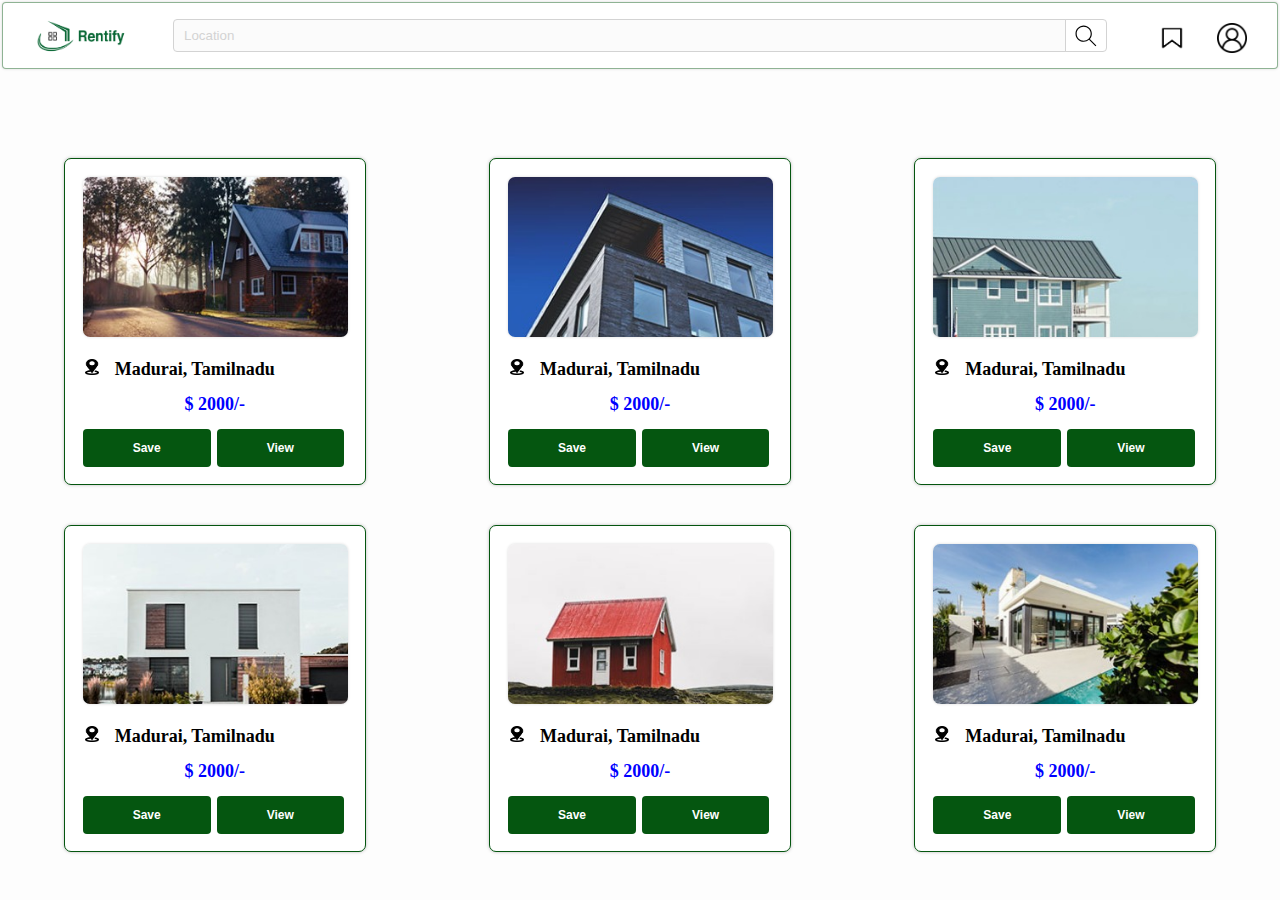
==== main.html @ 3eaf2df4 "Update and rename index.html to main.html" ====
<html>
    <head>
        <link rel="stylesheet" href="../css/index.css">
    </head>
    <body>

        <div class="header">
            <div class="logo-side">
                <div class="logo-side-flex">
                    <img class="rentify-logo" src="../rentify-images/Rentify.png">
                </div>
            </div>
            <div class="search-side">
                <div class="search-side-flex">
                    <input class="text" type="text" placeholder="Location">
                    <button class="search">
                        <img class="search-image" src="../rentify-images/search.svg">
                        <div class="search-tooltip">Search</div>
                    </button>
                </div>
            </div>
            <div class="other-side">
                <div class="logo-side-flex">
                    <a href="../save.html">
                        <div class="save-image">
                            <img class="header-save-image" src="../rentify-images/—Pngtree—line icon save_5784773.png">
                            <div class="save-tooltip">Save</div>
                        </div>
                    </a>
                    <div>
                        <div class="header-login js-header-login">
                            <img class="header-save-image" src="../rentify-images/user.png">
                            <div class="login-tooltip">Login</div>
                        </div>
                    </div>
                </div>
                <div class="js-loginopacity">

                </div>
            </div>
        </div>


        <div class="grid-rentify">
            
            <div class="flex-rentify">
                <div class="rentifydetail">
                    <div class="rentify-image">
                            <img class="images" src="../rentify-images/WhatsApp Image 2024-06-06 at 3.03.54 PM (1).jpeg">
                    </div>
                    <div class="rentify-details">
                        <img class="location" src="../rentify-images/pngwing.com.png">
                        <div class="rentify-place">Madurai, Tamilnadu</div>
                        <div class="amount">
                            $ 2000/-
                        </div>
                        <div>
                            <button class="save">Save</button>
                            <a href="../view.html">  
                            <button class="view">View</button>
                            </a>
                        </div>
                    </div>
                </div>
            </div>
            
            <div class="flex-rentify">
                <div class="rentifydetail">
                    <div class="rentify-image">
                            <img class="images" src="../rentify-images/WhatsApp Image 2024-06-06 at 3.03.54 PM (2).jpeg">
                    </div>
                    <div class="rentify-details">
                        <img class="location" src="../rentify-images/pngwing.com.png">
                        <div class="rentify-place">Madurai, Tamilnadu</div>
                        <div class="amount">
                            $ 2000/-
                        </div>
                        <div>
                            <button class="save">Save</button>
                            <button class="view">View</button>
                        </div>
                    </div>
                </div>
            </div>

            <div class="flex-rentify">
                <div class="rentifydetail">
                    <div class="rentify-image">
                            <img class="images" src="../rentify-images/WhatsApp Image 2024-06-06 at 3.03.54 PM (3).jpeg">
                    </div>
                    <div class="rentify-details">
                        <img class="location" src="../rentify-images/pngwing.com.png">
                        <div class="rentify-place">Madurai, Tamilnadu</div>
                        <div class="amount">
                            $ 2000/-
                        </div>
                        <div>
                            <button class="save">Save</button>
                            <button class="view">View</button>
                        </div>
                    </div>
                </div>
            </div>

            <div class="flex-rentify">
                <div class="rentifydetail">
                    <div class="rentify-image">
                            <img class="images" src="../rentify-images/WhatsApp Image 2024-06-06 at 3.04.09 PM.jpeg">
                    </div>
                    <div class="rentify-details">
                        <img class="location" src="../rentify-images/pngwing.com.png">
                        <div class="rentify-place">Madurai, Tamilnadu</div>
                        <div class="amount">
                            $ 2000/-
                        </div>
                        <div>
                            <button class="save">Save</button>
                            <button class="view">View</button>
                        </div>
                    </div>
                </div>
            </div>

            <div class="flex-rentify">
                <div class="rentifydetail">
                    <div class="rentify-image">
                            <img class="images" src="../rentify-images/WhatsApp Image 2024-06-06 at 3.03.54 PM.jpeg">
                    </div>
                    <div class="rentify-details">
                        <img class="location" src="../rentify-images/pngwing.com.png">
                        <div class="rentify-place">Madurai, Tamilnadu</div>
                        <div class="amount">
                            $ 2000/-
                        </div>
                        <div>
                            <button class="save">Save</button>
                            <button class="view">View</button>
                        </div>
                    </div>
                </div>
            </div>

            <div class="flex-rentify">
                <div class="rentifydetail">
                    <div class="rentify-image">
                            <img class="images" src="../rentify-images/WhatsApp Image 2024-06-06 at 3.04.09 PM (1).jpeg">
                    </div>
                    <div class="rentify-details">
                        <img class="location" src="../rentify-images/pngwing.com.png">
                        <div class="rentify-place">Madurai, Tamilnadu</div>
                        <div class="amount">
                            $ 2000/-
                        </div>
                        <div>
                            <button class="save">Save</button>
                            <button class="view">View</button>
                        </div>
                    </div>
                </div>
            </div>
        </div>

        <script  type="module" src="../js/index.js"></script>
    </body>
</html>
---- css/index.css ----
body{
    padding-top:150px;
    background-color: rgba(252, 252, 252, 0.804);
}
.rentify-logo{
    width:100px;
}
.rentifydetail{
    width: 300px;
    background-color: white;
    border-style:solid;
    border-width:1px;
    border-color: rgb(5, 86, 16);
    border-radius: 7px;
    box-shadow: 0 0 3.5px rgba(0,0,0,0.262);
    
}
.rentify-image{
    width: 300px;
    height: 200px;
}
.rentify-details{
    width: 300px;
    height: 125px;
}
.images{
    width:265px;
    height: 160px;
    object-fit: cover;
    margin:0px;
    margin-top: 18px;
    margin-left: 18px;
    border-style: solid;
    border:none;
    border-radius: 7px;
    box-shadow: 0 0 3px rgba(0,0,0,0.15);
}
.rentify-place{
    font-weight:bold;
    font-size: 18px;
    margin:0px;
    margin-left:12px; 
    display:inline-block;
}
.save,.view{
    margin:0px;
    margin-left:18px;
    background-color:rgb(5, 86, 16);
    padding:0px;
    padding-top:12px;
    padding-bottom:12px;
    padding-left:50px;
    padding-right:50px;
    border-style:solid;
    border:none;
    border-radius:4px;
    font-size:12px;
    font-weight:bold;
    color:white;
    cursor: pointer;
}
.view{
    margin-left:2px;
}
.save:hover{
    background-color: white;
    color:rgb(5, 86, 16);
    border-style:solid;
    border-color:rgb(5, 86, 16);
    border-style: solid;
    border-width: 1px;
    border-color:rgb(5, 86, 16);
    padding-top:11px;
    padding-bottom:11px;
    padding-left:49px;
    padding-right:49px;
}
.view:hover{
    background-color: white;
    color:rgb(5, 86, 16);
    border-style: solid;
    border-width: 1px;
    border-color:rgb(5, 86, 16);
    padding-top:11px;
    padding-bottom:11px;
    padding-left:49px;
    padding-right:49px;
}
.grid-rentify{
    display:grid;
    grid-template-columns: 1fr 1fr 1fr 1fr;
    row-gap: 40px;
    column-gap: 12px;
    align-items: center;
}
.flex-rentify{
    display:flex;
    justify-content: center;
    align-items: center;
}
.header{
    position:fixed;
    top:2;
    right:2;
    left:2;
    height:65px;
    display:flex;
    border-style: solid;
    border-width: 1px;
    border-color:rgba(5, 86, 16, 0.447);
    border-radius:4px;
    background-color: white;
    z-index:100;
    box-shadow: 0 0 3px rgba(0,0,0,0.15);
}
.logo-side{
    width:150px;
    border-radius:6px;
}
.search-side{
    flex:1;
    border-radius:6px;
}
.other-side{
    width:150px;
    border-radius:6px;
    position:relative;
}
.logo-side-flex{
    display:flex;
    justify-content: center;
    align-items: center;
    height: 70px;
}
.search-side-flex{
    display:flex;
    align-items: center;
    height: 65px;
    margin:0px;
    margin-left:20px;
    margin-right:20px;
}
.text{
    width:100%;
    padding:0px;
    padding-top:8px;
    padding-bottom:8px;
    padding-left:10px;
    padding-right:10px;
    border-style:solid;
    border-width:1px;
    border-color:lightgray;
    border-top-left-radius:4px;
    border-bottom-left-radius:4px;
    background-color: rgb(251, 251, 251);
}
.text::placeholder{
    color:lightgray;
}
.search{
    padding:0px;
    padding-top:5px;
    padding-bottom:4px;
    padding-left:6px;
    padding-right:6px;
    border-style:solid;
    border-width:1px;
    border-color:lightgray;
    margin-left:-4px;
    border-top-right-radius:4px;
    border-bottom-right-radius:4px;
    background-color: white;
    cursor:pointer;
    position:relative;
}
.header-save-image{
    width:30px;
    height: 30px;
}
.save-image{
    cursor: pointer;
    position:relative;
}
.header-login{
    width:30px;
    height:30px;
    background-color: white;
    border-radius:50px;
    margin-left:30px;
    cursor: pointer;
    position:relative;
}
.search-image{
    width:28px;
    height:22px;
    object-fit: cover;
}
.search-tooltip,.save-tooltip,.login-tooltip{
    position:absolute;
    bottom:-39;
    left:0;
    background-color:white;
    padding:0;
    padding-top:2px;
    padding-bottom:2px;
    padding-right:4px;
    padding-left:4px;
    font-size:12px;
    border-style:solid;
    border-width:1px;
    border-color:lightgray;
    border-radius:2px;
    color:rgb(105, 105, 105);
    opacity: 0;
}
.search:hover .search-tooltip,.save-image:hover .save-tooltip,.header-login:hover .login-tooltip{
    opacity:1;
}
.search .search-tooltip,.save-image:hover .save-tooltip,.header-login .login-tooltip{
    pointer-events: none;
}
.login-side{
    position:absolute;
    bottom:-110;
    right:0;
    left:0;
    height:106px;
    background-color: white;
    border-style: solid;
    border-width: 1px;
    border-color:rgba(5, 86, 16, 0.447);
    border-radius:4px;
    background-color: white;
    z-index:100;
    opacity: 1;
    box-shadow: 0 0 3px rgba(0,0,0,0.15);
}
.buyer-tooltip,.seller-tooltip{
    margin:2px 2px 2px 2px;
    height:50px;
    display: flex;
    justify-content: center;
    align-items: center;
    cursor: pointer;
}
.buyer-tooltip:hover,.seller-tooltip:hover{
    background-color: rgba(14, 149, 32, 0.693);
    color:white;
}

@media(max-width:630px){
    .grid-rentify{
        grid-template-columns: 1fr;
    }
}

@media(min-width:631px) and (max-width:953px){
    .grid-rentify{
        grid-template-columns: 1fr 1fr;
    }
} 

@media(min-width:954px) and (max-width:1280px){
    .grid-rentify{
        grid-template-columns: 1fr 1fr 1fr;
    }
}

@media(min-width:1281px){
    .grid-rentify{
        grid-template-columns: 1fr 1fr 1fr 1fr;
    }
}

.location{
    width:14px;
    height:16px;
    display:inline-block;
    margin:0;
    margin-left:20px;
}

.amount{
    display:flex;
    justify-content: center;
    align-items: center;
    font-size:18px;
    font-weight:bold;
    color:rgb(0, 0, 255);
    margin:0px;
    margin-top:14px;
    margin-bottom:14px;
}
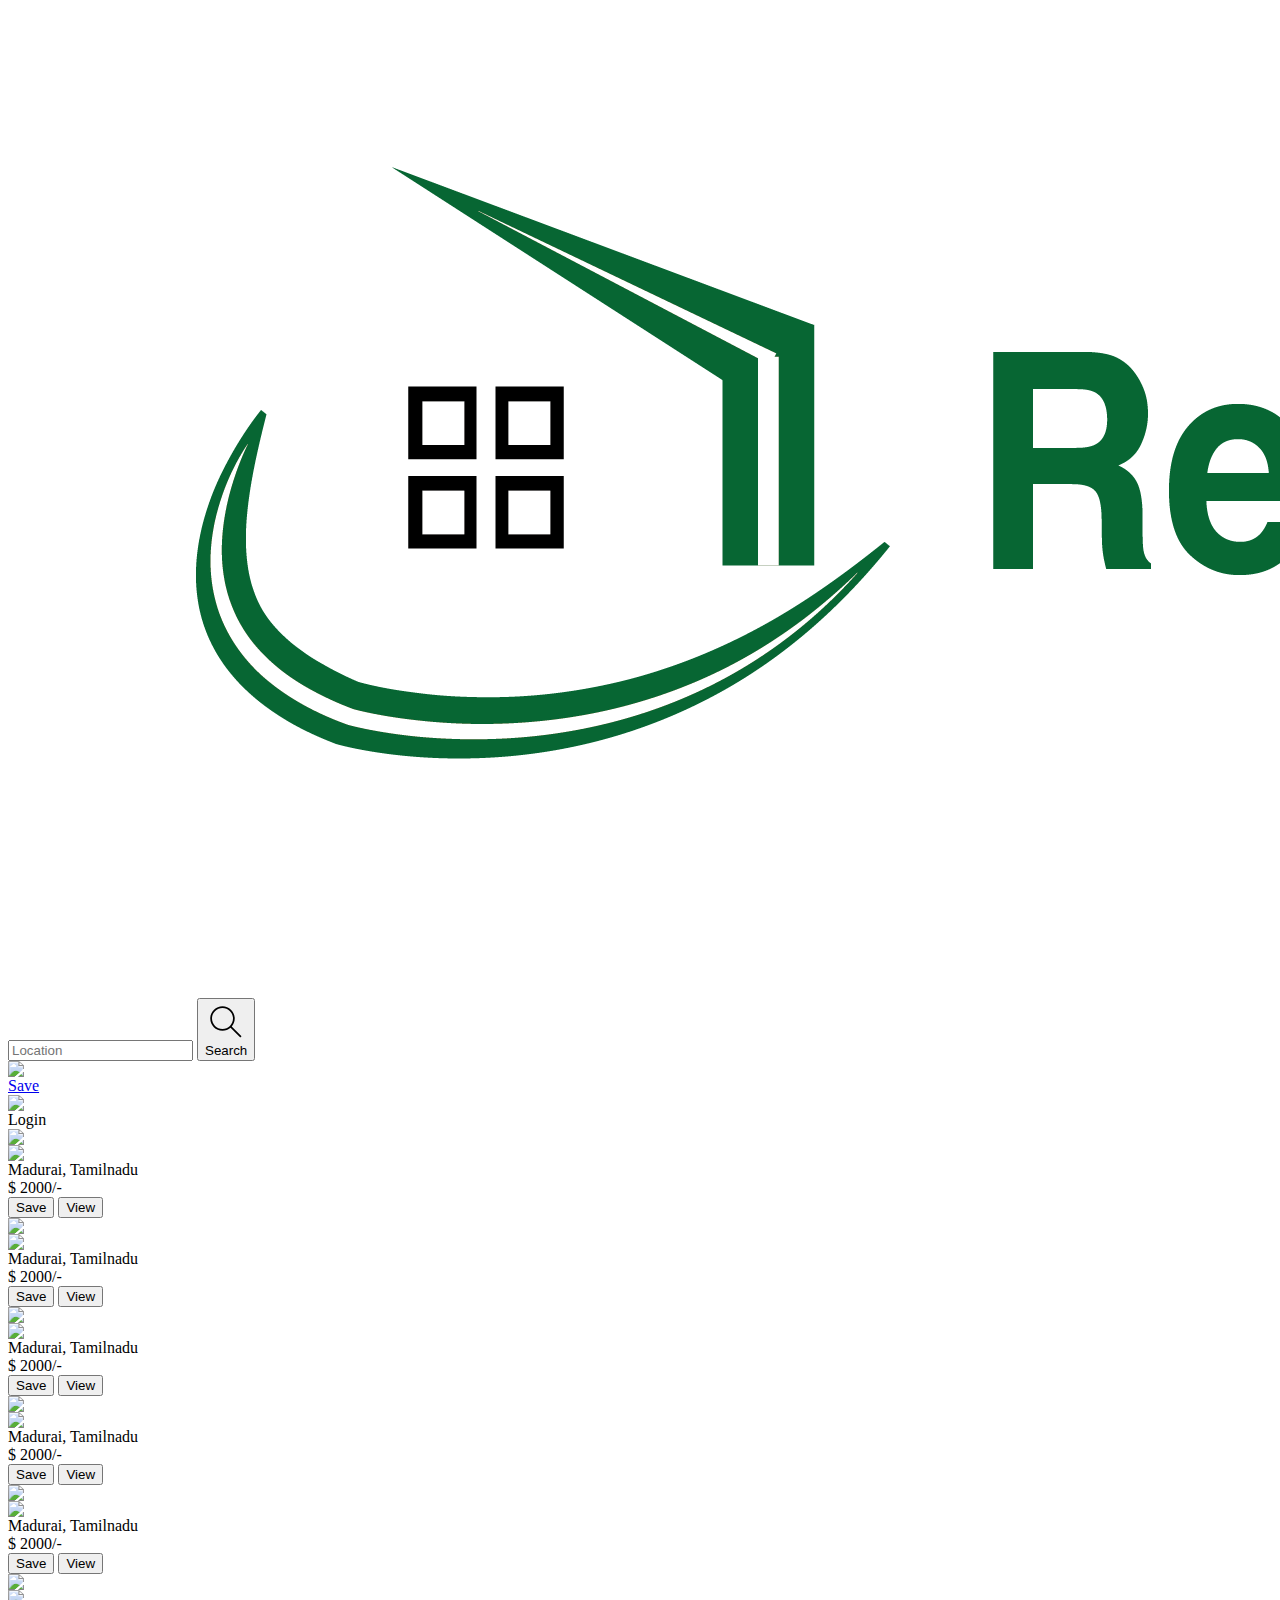
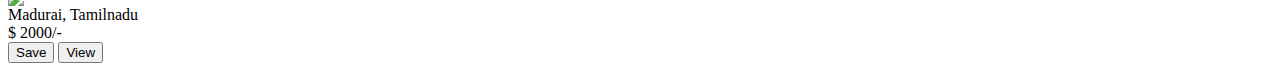
==== commit 22d4d276: "Update main.html" ====
--- a/main.html
+++ b/main.html
@@ -1,35 +1,35 @@
 <html>
     <head>
-        <link rel="stylesheet" href="../css/index.css">
+        <link rel="stylesheet" href="index.css">
     </head>
     <body>
 
         <div class="header">
             <div class="logo-side">
                 <div class="logo-side-flex">
-                    <img class="rentify-logo" src="../rentify-images/Rentify.png">
+                    <img class="rentify-logo" src="rentify-images/Rentify.png">
                 </div>
             </div>
             <div class="search-side">
                 <div class="search-side-flex">
                     <input class="text" type="text" placeholder="Location">
                     <button class="search">
-                        <img class="search-image" src="../rentify-images/search.svg">
+                        <img class="search-image" src="rentify-images/search.svg">
                         <div class="search-tooltip">Search</div>
                     </button>
                 </div>
             </div>
             <div class="other-side">
                 <div class="logo-side-flex">
-                    <a href="../save.html">
+                    <a href="save.html">
                         <div class="save-image">
-                            <img class="header-save-image" src="../rentify-images/—Pngtree—line icon save_5784773.png">
+                            <img class="header-save-image" src="—Pngtree—line icon save_5784773.png">
                             <div class="save-tooltip">Save</div>
                         </div>
                     </a>
                     <div>
                         <div class="header-login js-header-login">
-                            <img class="header-save-image" src="../rentify-images/user.png">
+                            <img class="header-save-image" src="user.png">
                             <div class="login-tooltip">Login</div>
                         </div>
                     </div>
@@ -46,10 +46,10 @@
             <div class="flex-rentify">
                 <div class="rentifydetail">
                     <div class="rentify-image">
-                            <img class="images" src="../rentify-images/WhatsApp Image 2024-06-06 at 3.03.54 PM (1).jpeg">
+                            <img class="images" src="WhatsApp Image 2024-06-06 at 3.03.54 PM (1).jpeg">
                     </div>
                     <div class="rentify-details">
-                        <img class="location" src="../rentify-images/pngwing.com.png">
+                        <img class="location" src="pngwing.com.png">
                         <div class="rentify-place">Madurai, Tamilnadu</div>
                         <div class="amount">
                             $ 2000/-
@@ -67,10 +67,10 @@
             <div class="flex-rentify">
                 <div class="rentifydetail">
                     <div class="rentify-image">
-                            <img class="images" src="../rentify-images/WhatsApp Image 2024-06-06 at 3.03.54 PM (2).jpeg">
+                            <img class="images" src="WhatsApp Image 2024-06-06 at 3.03.54 PM (2).jpeg">
                     </div>
                     <div class="rentify-details">
-                        <img class="location" src="../rentify-images/pngwing.com.png">
+                        <img class="location" src="pngwing.com.png">
                         <div class="rentify-place">Madurai, Tamilnadu</div>
                         <div class="amount">
                             $ 2000/-
@@ -86,10 +86,10 @@
             <div class="flex-rentify">
                 <div class="rentifydetail">
                     <div class="rentify-image">
-                            <img class="images" src="../rentify-images/WhatsApp Image 2024-06-06 at 3.03.54 PM (3).jpeg">
+                            <img class="images" src="WhatsApp Image 2024-06-06 at 3.03.54 PM (3).jpeg">
                     </div>
                     <div class="rentify-details">
-                        <img class="location" src="../rentify-images/pngwing.com.png">
+                        <img class="location" src="pngwing.com.png">
                         <div class="rentify-place">Madurai, Tamilnadu</div>
                         <div class="amount">
                             $ 2000/-
@@ -105,10 +105,10 @@
             <div class="flex-rentify">
                 <div class="rentifydetail">
                     <div class="rentify-image">
-                            <img class="images" src="../rentify-images/WhatsApp Image 2024-06-06 at 3.04.09 PM.jpeg">
+                            <img class="images" src="WhatsApp Image 2024-06-06 at 3.04.09 PM.jpeg">
                     </div>
                     <div class="rentify-details">
-                        <img class="location" src="../rentify-images/pngwing.com.png">
+                        <img class="location" src="pngwing.com.png">
                         <div class="rentify-place">Madurai, Tamilnadu</div>
                         <div class="amount">
                             $ 2000/-
@@ -124,10 +124,10 @@
             <div class="flex-rentify">
                 <div class="rentifydetail">
                     <div class="rentify-image">
-                            <img class="images" src="../rentify-images/WhatsApp Image 2024-06-06 at 3.03.54 PM.jpeg">
+                            <img class="images" src="WhatsApp Image 2024-06-06 at 3.03.54 PM.jpeg">
                     </div>
                     <div class="rentify-details">
-                        <img class="location" src="../rentify-images/pngwing.com.png">
+                        <img class="location" src="pngwing.com.png">
                         <div class="rentify-place">Madurai, Tamilnadu</div>
                         <div class="amount">
                             $ 2000/-
@@ -143,10 +143,10 @@
             <div class="flex-rentify">
                 <div class="rentifydetail">
                     <div class="rentify-image">
-                            <img class="images" src="../rentify-images/WhatsApp Image 2024-06-06 at 3.04.09 PM (1).jpeg">
+                            <img class="images" src="WhatsApp Image 2024-06-06 at 3.04.09 PM (1).jpeg">
                     </div>
                     <div class="rentify-details">
-                        <img class="location" src="../rentify-images/pngwing.com.png">
+                        <img class="location" src="pngwing.com.png">
                         <div class="rentify-place">Madurai, Tamilnadu</div>
                         <div class="amount">
                             $ 2000/-
@@ -160,6 +160,6 @@
             </div>
         </div>
 
-        <script  type="module" src="../js/index.js"></script>
+        <script  type="module" src="index.js"></script>
     </body>
 </html>
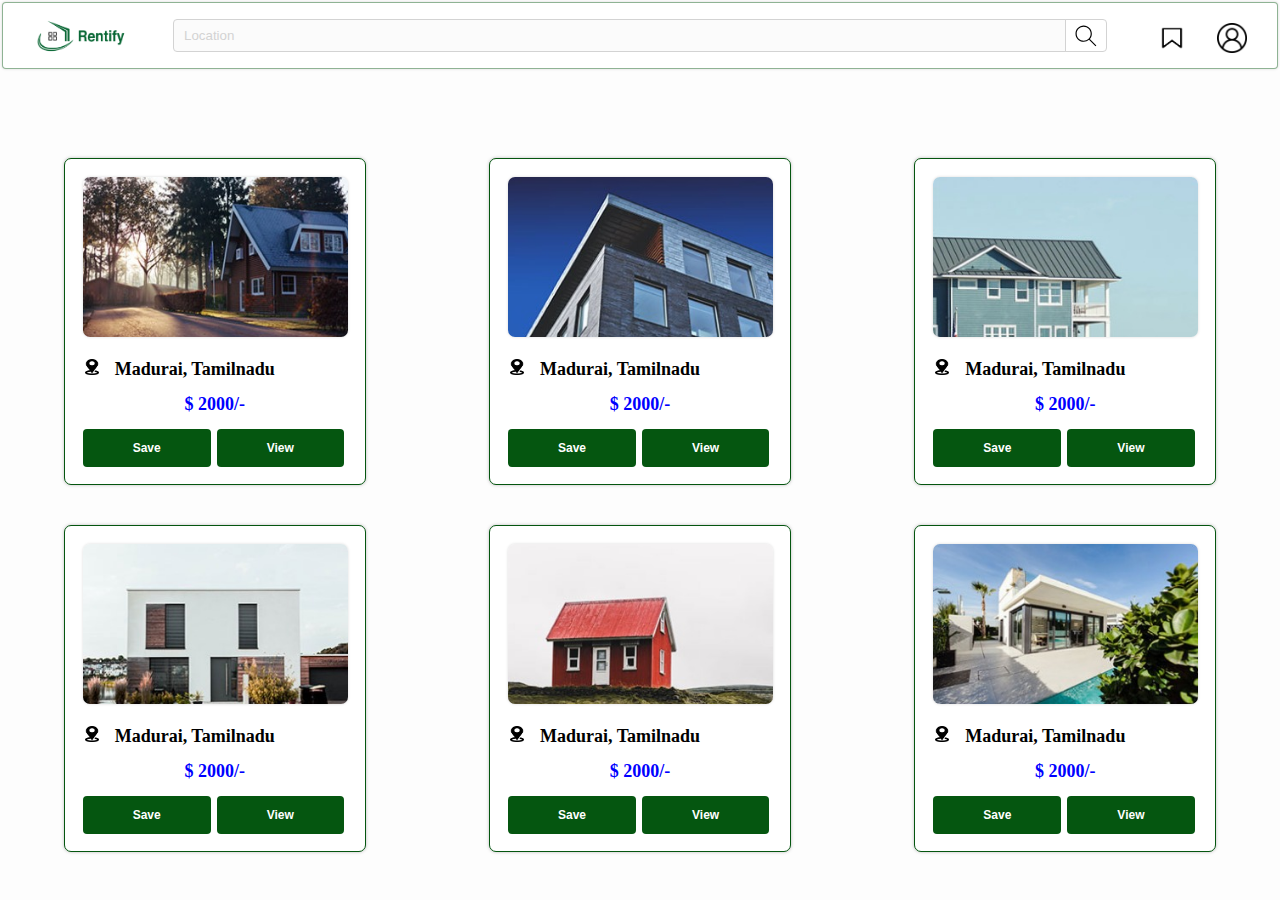
==== commit 61fd76f5: "Update main.html" ====
--- a/main.html
+++ b/main.html
@@ -56,7 +56,7 @@
                         </div>
                         <div>
                             <button class="save">Save</button>
-                            <a href="../view.html">  
+                            <a href="view.html">  
                             <button class="view">View</button>
                             </a>
                         </div>
--- a/index.css
+++ b/index.css
@@ -0,0 +1,293 @@
+body{
+    padding-top:150px;
+    background-color: rgba(252, 252, 252, 0.804);
+}
+.rentify-logo{
+    width:100px;
+}
+.rentifydetail{
+    width: 300px;
+    background-color: white;
+    border-style:solid;
+    border-width:1px;
+    border-color: rgb(5, 86, 16);
+    border-radius: 7px;
+    box-shadow: 0 0 3.5px rgba(0,0,0,0.262);
+    
+}
+.rentify-image{
+    width: 300px;
+    height: 200px;
+}
+.rentify-details{
+    width: 300px;
+    height: 125px;
+}
+.images{
+    width:265px;
+    height: 160px;
+    object-fit: cover;
+    margin:0px;
+    margin-top: 18px;
+    margin-left: 18px;
+    border-style: solid;
+    border:none;
+    border-radius: 7px;
+    box-shadow: 0 0 3px rgba(0,0,0,0.15);
+}
+.rentify-place{
+    font-weight:bold;
+    font-size: 18px;
+    margin:0px;
+    margin-left:12px; 
+    display:inline-block;
+}
+.save,.view{
+    margin:0px;
+    margin-left:18px;
+    background-color:rgb(5, 86, 16);
+    padding:0px;
+    padding-top:12px;
+    padding-bottom:12px;
+    padding-left:50px;
+    padding-right:50px;
+    border-style:solid;
+    border:none;
+    border-radius:4px;
+    font-size:12px;
+    font-weight:bold;
+    color:white;
+    cursor: pointer;
+}
+.view{
+    margin-left:2px;
+}
+.save:hover{
+    background-color: white;
+    color:rgb(5, 86, 16);
+    border-style:solid;
+    border-color:rgb(5, 86, 16);
+    border-style: solid;
+    border-width: 1px;
+    border-color:rgb(5, 86, 16);
+    padding-top:11px;
+    padding-bottom:11px;
+    padding-left:49px;
+    padding-right:49px;
+}
+.view:hover{
+    background-color: white;
+    color:rgb(5, 86, 16);
+    border-style: solid;
+    border-width: 1px;
+    border-color:rgb(5, 86, 16);
+    padding-top:11px;
+    padding-bottom:11px;
+    padding-left:49px;
+    padding-right:49px;
+}
+.grid-rentify{
+    display:grid;
+    grid-template-columns: 1fr 1fr 1fr 1fr;
+    row-gap: 40px;
+    column-gap: 12px;
+    align-items: center;
+}
+.flex-rentify{
+    display:flex;
+    justify-content: center;
+    align-items: center;
+}
+.header{
+    position:fixed;
+    top:2;
+    right:2;
+    left:2;
+    height:65px;
+    display:flex;
+    border-style: solid;
+    border-width: 1px;
+    border-color:rgba(5, 86, 16, 0.447);
+    border-radius:4px;
+    background-color: white;
+    z-index:100;
+    box-shadow: 0 0 3px rgba(0,0,0,0.15);
+}
+.logo-side{
+    width:150px;
+    border-radius:6px;
+}
+.search-side{
+    flex:1;
+    border-radius:6px;
+}
+.other-side{
+    width:150px;
+    border-radius:6px;
+    position:relative;
+}
+.logo-side-flex{
+    display:flex;
+    justify-content: center;
+    align-items: center;
+    height: 70px;
+}
+.search-side-flex{
+    display:flex;
+    align-items: center;
+    height: 65px;
+    margin:0px;
+    margin-left:20px;
+    margin-right:20px;
+}
+.text{
+    width:100%;
+    padding:0px;
+    padding-top:8px;
+    padding-bottom:8px;
+    padding-left:10px;
+    padding-right:10px;
+    border-style:solid;
+    border-width:1px;
+    border-color:lightgray;
+    border-top-left-radius:4px;
+    border-bottom-left-radius:4px;
+    background-color: rgb(251, 251, 251);
+}
+.text::placeholder{
+    color:lightgray;
+}
+.search{
+    padding:0px;
+    padding-top:5px;
+    padding-bottom:4px;
+    padding-left:6px;
+    padding-right:6px;
+    border-style:solid;
+    border-width:1px;
+    border-color:lightgray;
+    margin-left:-4px;
+    border-top-right-radius:4px;
+    border-bottom-right-radius:4px;
+    background-color: white;
+    cursor:pointer;
+    position:relative;
+}
+.header-save-image{
+    width:30px;
+    height: 30px;
+}
+.save-image{
+    cursor: pointer;
+    position:relative;
+}
+.header-login{
+    width:30px;
+    height:30px;
+    background-color: white;
+    border-radius:50px;
+    margin-left:30px;
+    cursor: pointer;
+    position:relative;
+}
+.search-image{
+    width:28px;
+    height:22px;
+    object-fit: cover;
+}
+.search-tooltip,.save-tooltip,.login-tooltip{
+    position:absolute;
+    bottom:-39;
+    left:0;
+    background-color:white;
+    padding:0;
+    padding-top:2px;
+    padding-bottom:2px;
+    padding-right:4px;
+    padding-left:4px;
+    font-size:12px;
+    border-style:solid;
+    border-width:1px;
+    border-color:lightgray;
+    border-radius:2px;
+    color:rgb(105, 105, 105);
+    opacity: 0;
+}
+.search:hover .search-tooltip,.save-image:hover .save-tooltip,.header-login:hover .login-tooltip{
+    opacity:1;
+}
+.search .search-tooltip,.save-image:hover .save-tooltip,.header-login .login-tooltip{
+    pointer-events: none;
+}
+.login-side{
+    position:absolute;
+    bottom:-110;
+    right:0;
+    left:0;
+    height:106px;
+    background-color: white;
+    border-style: solid;
+    border-width: 1px;
+    border-color:rgba(5, 86, 16, 0.447);
+    border-radius:4px;
+    background-color: white;
+    z-index:100;
+    opacity: 1;
+    box-shadow: 0 0 3px rgba(0,0,0,0.15);
+}
+.buyer-tooltip,.seller-tooltip{
+    margin:2px 2px 2px 2px;
+    height:50px;
+    display: flex;
+    justify-content: center;
+    align-items: center;
+    cursor: pointer;
+}
+.buyer-tooltip:hover,.seller-tooltip:hover{
+    background-color: rgba(14, 149, 32, 0.693);
+    color:white;
+}
+
+@media(max-width:630px){
+    .grid-rentify{
+        grid-template-columns: 1fr;
+    }
+}
+
+@media(min-width:631px) and (max-width:953px){
+    .grid-rentify{
+        grid-template-columns: 1fr 1fr;
+    }
+} 
+
+@media(min-width:954px) and (max-width:1280px){
+    .grid-rentify{
+        grid-template-columns: 1fr 1fr 1fr;
+    }
+}
+
+@media(min-width:1281px){
+    .grid-rentify{
+        grid-template-columns: 1fr 1fr 1fr 1fr;
+    }
+}
+
+.location{
+    width:14px;
+    height:16px;
+    display:inline-block;
+    margin:0;
+    margin-left:20px;
+}
+
+.amount{
+    display:flex;
+    justify-content: center;
+    align-items: center;
+    font-size:18px;
+    font-weight:bold;
+    color:rgb(0, 0, 255);
+    margin:0px;
+    margin-top:14px;
+    margin-bottom:14px;
+}